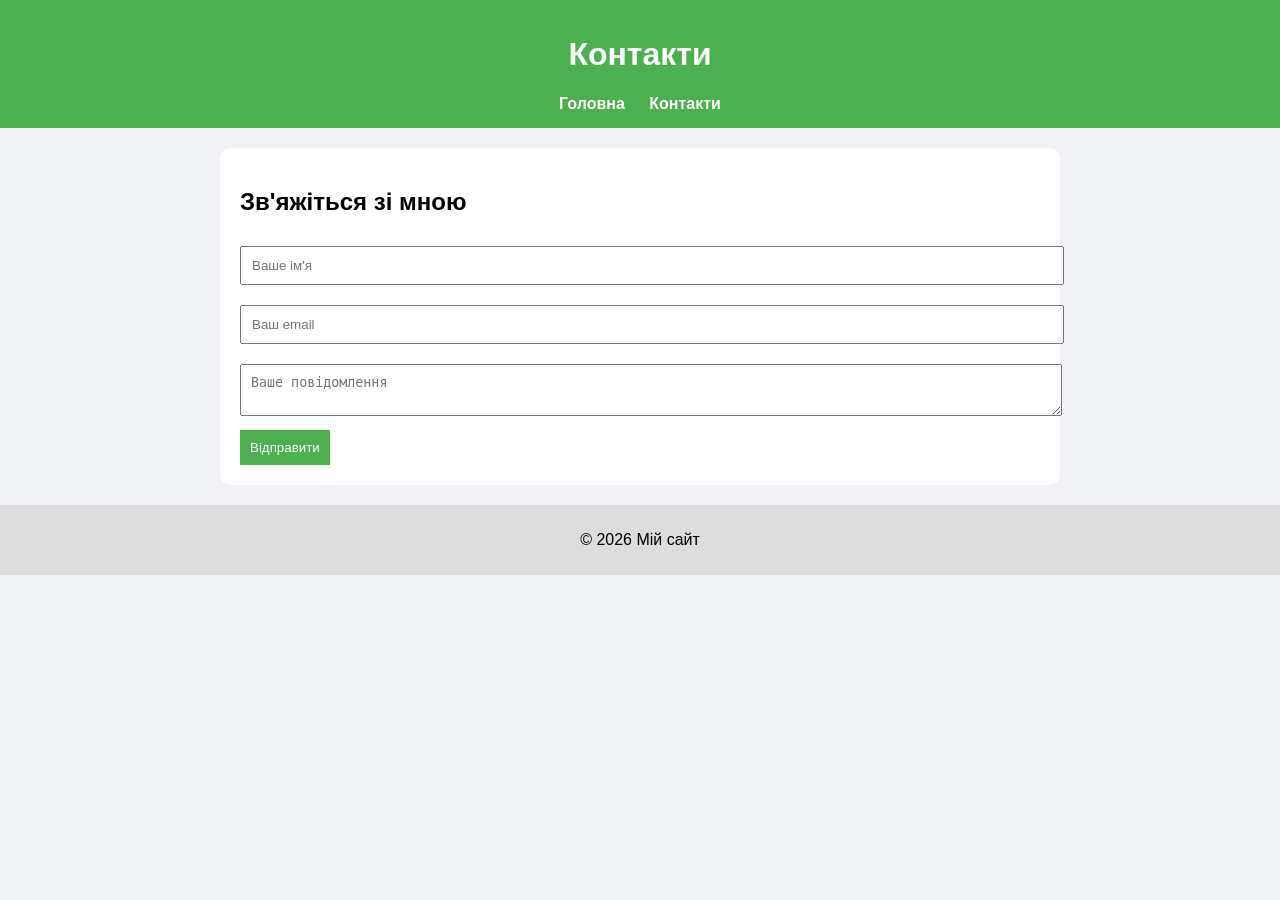
==== contacts.html @ f713cc2e "Add files via upload" ====
<!DOCTYPE html>
<html lang="uk">
<head>
    <meta charset="UTF-8">
    <title>Контакти</title>
    <link rel="stylesheet" href="style.css">
</head>
<body>

<header>
    <h1>Контакти</h1>
    <nav>
        <a href="index.html">Головна</a>
        <a href="contacts.html">Контакти</a>
    </nav>
</header>

<section class="container">
    <h2>Зв'яжіться зі мною</h2>

    <form class="form">
        <input type="text" placeholder="Ваше ім'я">
        <input type="email" placeholder="Ваш email">
        <textarea placeholder="Ваше повідомлення"></textarea>
        <button type="submit">Відправити</button>
    </form>
</section>

<footer>
    <p>© 2026 Мій сайт</p>
</footer>

</body>
</html>
---- style.css ----
body {
    margin: 0;
    font-family: Arial, sans-serif;
    background: #f0f2f5;
}

/* ����� */
header {
    background: #4CAF50;
    color: white;
    padding: 15px;
    text-align: center;
}

nav a {
    color: white;
    margin: 0 10px;
    text-decoration: none;
    font-weight: bold;
}

/* ������� */
.container {
    max-width: 800px;
    margin: 20px auto;
    background: white;
    padding: 20px;
    border-radius: 10px;
}

/* ������� */
table {
    width: 100%;
    border-collapse: collapse;
}

th, td {
    border: 1px solid #ddd;
    padding: 10px;
}

th {
    background: #4CAF50;
    color: white;
}

/* ����� */
.form input,
.form textarea {
    width: 100%;
    margin: 10px 0;
    padding: 10px;
}

button {
    background: #4CAF50;
    color: white;
    border: none;
    padding: 10px;
    cursor: pointer;
}

button:hover {
    background: #45a049;
}

/* ����� */
footer {
    text-align: center;
    padding: 10px;
    background: #ddd;
    margin-top: 20px;
}
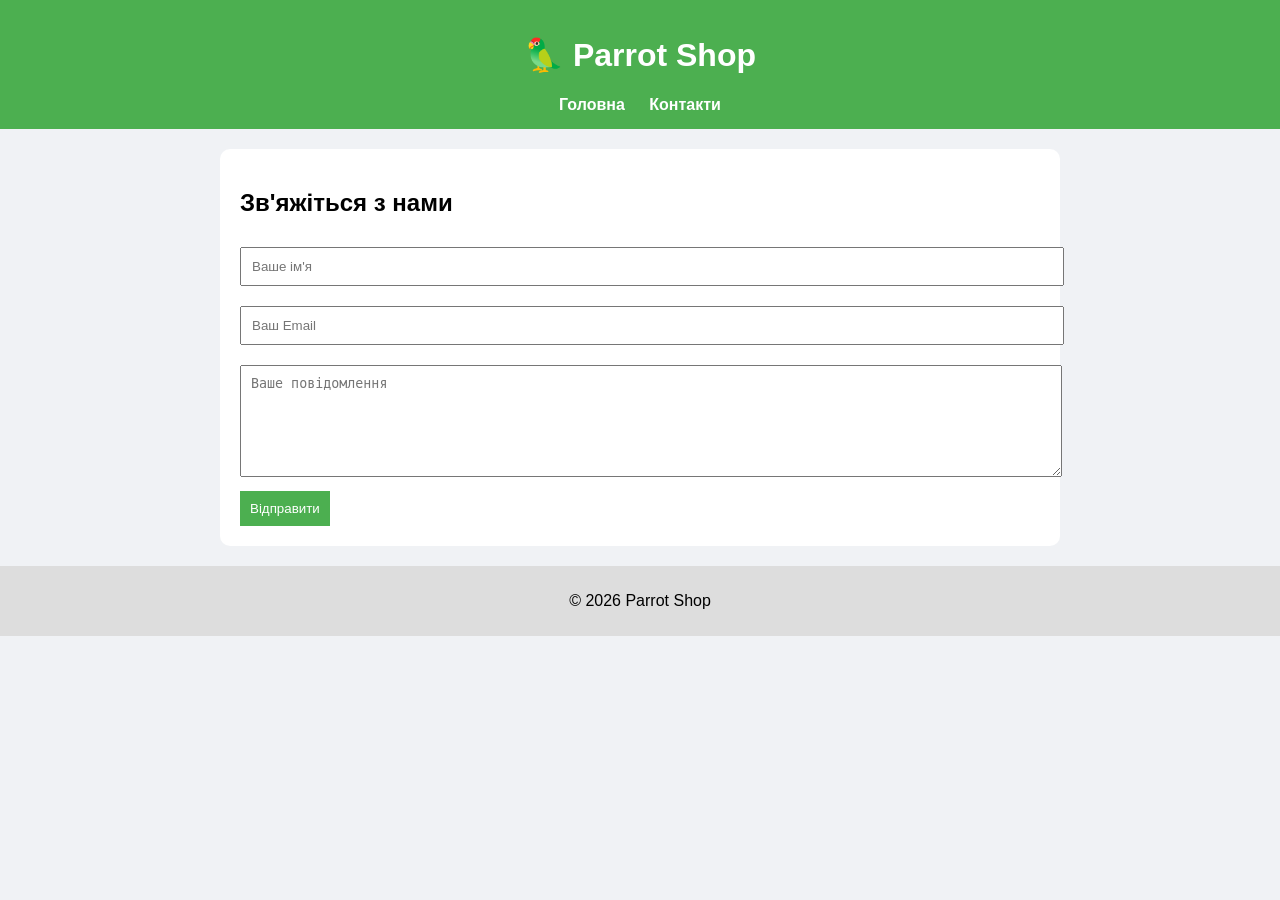
==== commit c629ccf4: "Update contacts.html" ====
--- a/contacts.html
+++ b/contacts.html
@@ -2,13 +2,15 @@
 <html lang="uk">
 <head>
     <meta charset="UTF-8">
+    <meta name="viewport" content="width=device-width, initial-scale=1.0">
     <title>Контакти</title>
     <link rel="stylesheet" href="style.css">
 </head>
 <body>
 
 <header>
-    <h1>Контакти</h1>
+    <h1>🦜 Parrot Shop</h1>
+
     <nav>
         <a href="index.html">Головна</a>
         <a href="contacts.html">Контакти</a>
@@ -16,19 +18,26 @@
 </header>
 
 <section class="container">
-    <h2>Зв'яжіться зі мною</h2>
+
+    <h2>Зв'яжіться з нами</h2>
 
     <form class="form">
+
         <input type="text" placeholder="Ваше ім'я">
-        <input type="email" placeholder="Ваш email">
-        <textarea placeholder="Ваше повідомлення"></textarea>
+
+        <input type="email" placeholder="Ваш Email">
+
+        <textarea rows="6" placeholder="Ваше повідомлення"></textarea>
+
         <button type="submit">Відправити</button>
+
     </form>
+
 </section>
 
 <footer>
-    <p>© 2026 Мій сайт</p>
+    <p>© 2026 Parrot Shop</p>
 </footer>
 
 </body>
-</html>+</html>
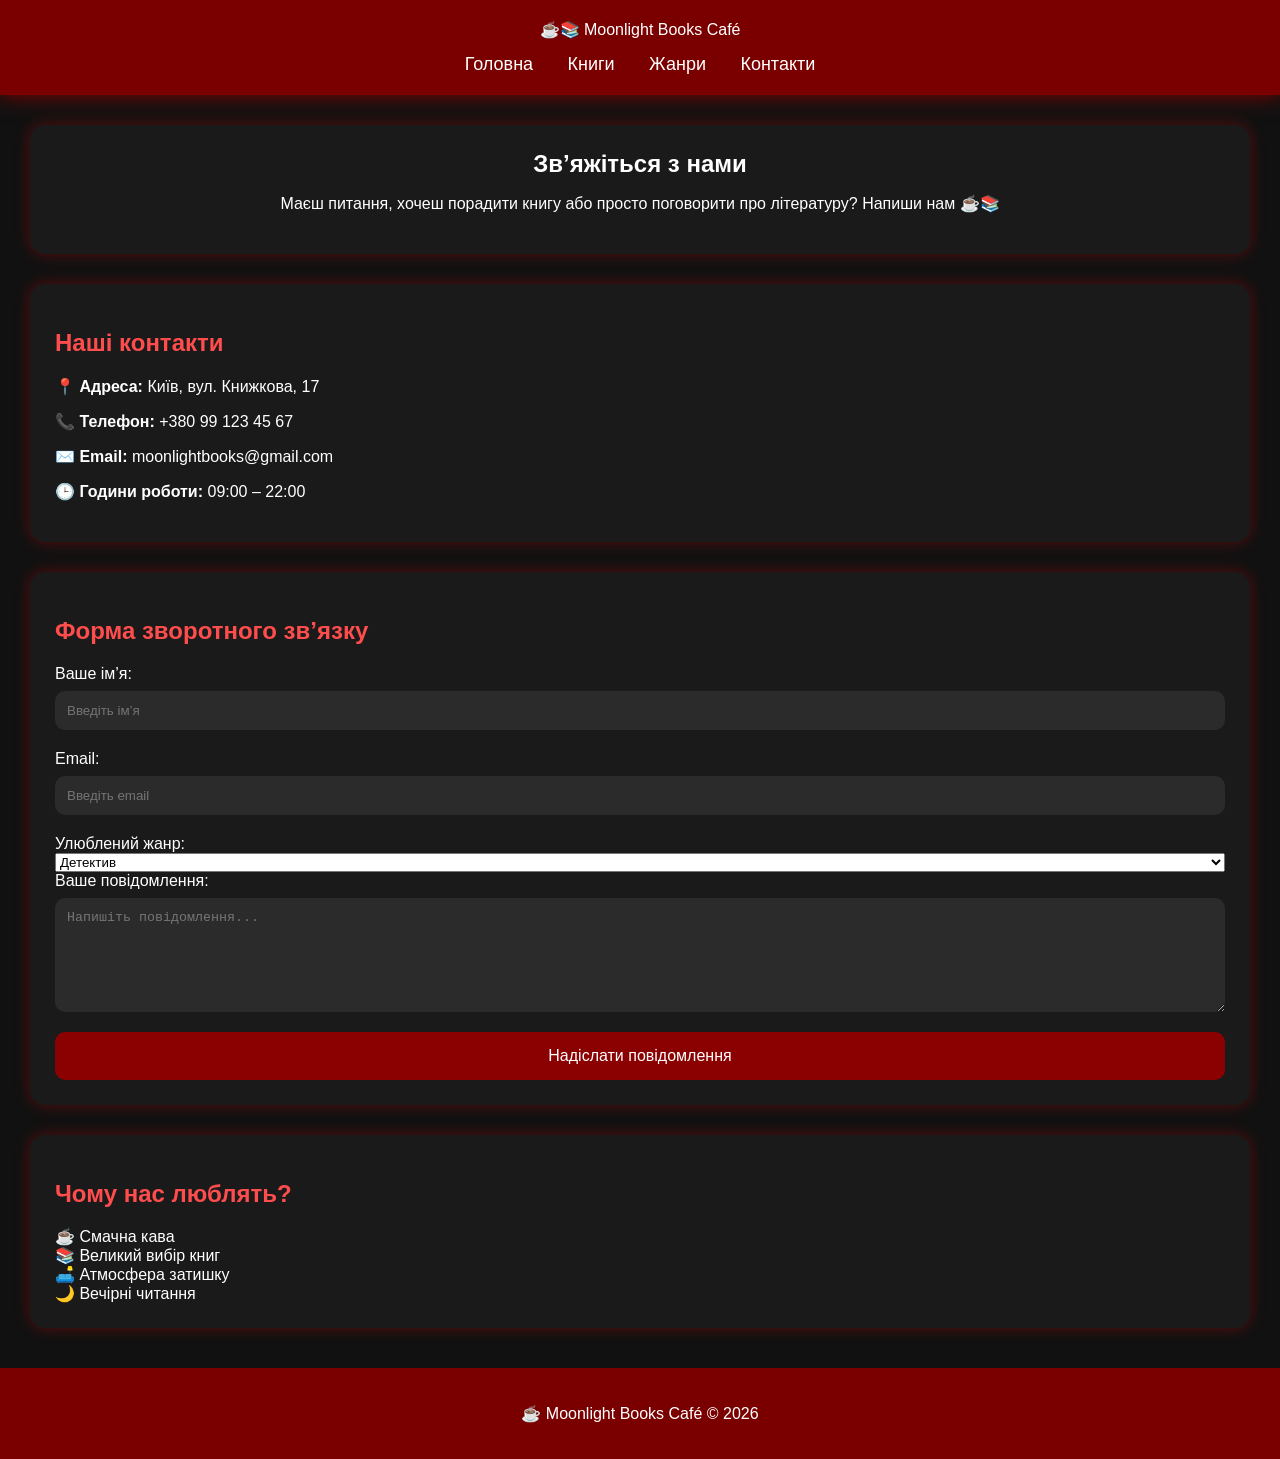
==== commit e4d61dde: "Moonlight Books Café Updated the contact page to reflect new branding and information for Moonlight " ====
--- a/contacts.html
+++ b/contacts.html
@@ -3,40 +3,92 @@
 <head>
     <meta charset="UTF-8">
     <meta name="viewport" content="width=device-width, initial-scale=1.0">
-    <title>Контакти</title>
+    <title>Контакти | Moonlight Books Café</title>
     <link rel="stylesheet" href="style.css">
 </head>
 <body>
 
 <header>
-    <h1>🦜 Parrot Shop</h1>
+    <div class="logo">
+        ☕📚 Moonlight Books Café
+    </div>
 
     <nav>
         <a href="index.html">Головна</a>
+        <a href="index.html#books">Книги</a>
+        <a href="index.html#genres">Жанри</a>
         <a href="contacts.html">Контакти</a>
     </nav>
 </header>
 
-<section class="container">
+<section class="hero">
+    <h1>Зв’яжіться з нами</h1>
 
-    <h2>Зв'яжіться з нами</h2>
+    <p>
+        Маєш питання, хочеш порадити книгу
+        або просто поговорити про літературу?
+        Напиши нам ☕📚
+    </p>
+</section>
 
-    <form class="form">
+<section>
+    <h2>Наші контакти</h2>
 
-        <input type="text" placeholder="Ваше ім'я">
+    <div class="day-card">
+        <p><strong>📍 Адреса:</strong> Київ, вул. Книжкова, 17</p>
+        <p><strong>📞 Телефон:</strong> +380 99 123 45 67</p>
+        <p><strong>✉️ Email:</strong> moonlightbooks@gmail.com</p>
+        <p><strong>🕒 Години роботи:</strong> 09:00 – 22:00</p>
+    </div>
+</section>
 
-        <input type="email" placeholder="Ваш Email">
+<section>
+    <h2>Форма зворотного зв’язку</h2>
 
-        <textarea rows="6" placeholder="Ваше повідомлення"></textarea>
+    <div class="day-card">
+        <form>
 
-        <button type="submit">Відправити</button>
+            <label>Ваше ім’я:</label>
+            <input type="text" placeholder="Введіть ім’я" required>
 
-    </form>
+            <label>Email:</label>
+            <input type="email" placeholder="Введіть email" required>
 
+            <label>Улюблений жанр:</label>
+            <select>
+                <option>Детектив</option>
+                <option>Фентезі</option>
+                <option>Романтика</option>
+                <option>Фантастика</option>
+                <option>Жахи</option>
+                <option>Класика</option>
+            </select>
+
+            <label>Ваше повідомлення:</label>
+            <textarea rows="6"
+            placeholder="Напишіть повідомлення..."></textarea>
+
+            <button type="submit">
+                Надіслати повідомлення
+            </button>
+
+        </form>
+    </div>
+</section>
+
+<section>
+    <h2>Чому нас люблять?</h2>
+
+    <div class="genres">
+        <div class="genre">☕ Смачна кава</div>
+        <div class="genre">📚 Великий вибір книг</div>
+        <div class="genre">🛋️ Атмосфера затишку</div>
+        <div class="genre">🌙 Вечірні читання</div>
+    </div>
 </section>
 
 <footer>
-    <p>© 2026 Parrot Shop</p>
+    <p>☕ Moonlight Books Café © 2026</p>
 </footer>
 
 </body>
--- a/style.css
+++ b/style.css
@@ -1,73 +1,109 @@
 body {
     margin: 0;
     font-family: Arial, sans-serif;
-    background: #f0f2f5;
+    background-color: #111;
+    color: white;
 }
 
-/* ����� */
 header {
-    background: #4CAF50;
+    background: #7a0000;
+    padding: 20px;
+    text-align: center;
+    box-shadow: 0 0 20px darkred;
+}
+
+h1 {
+    margin: 0;
     color: white;
-    padding: 15px;
-    text-align: center;
+}
+
+nav {
+    margin-top: 15px;
 }
 
 nav a {
     color: white;
-    margin: 0 10px;
     text-decoration: none;
-    font-weight: bold;
+    margin: 15px;
+    font-size: 18px;
+    transition: 0.3s;
 }
 
-/* ������� */
-.container {
-    max-width: 800px;
-    margin: 20px auto;
-    background: white;
-    padding: 20px;
-    border-radius: 10px;
+nav a:hover {
+    color: #ff4d4d;
 }
 
-/* ������� */
+section {
+    background: #1a1a1a;
+    margin: 30px;
+    padding: 25px;
+    border-radius: 15px;
+    box-shadow: 0 0 15px rgba(255, 0, 0, 0.3);
+}
+
+.hero {
+    text-align: center;
+}
+
+h2 {
+    color: #ff4d4d;
+}
+
+ul, ol {
+    line-height: 2;
+}
+
 table {
     width: 100%;
     border-collapse: collapse;
-}
-
-th, td {
-    border: 1px solid #ddd;
-    padding: 10px;
+    background: #222;
 }
 
 th {
-    background: #4CAF50;
+    background: #8b0000;
+    color: white;
+    padding: 12px;
+}
+
+td {
+    padding: 12px;
+    border: 1px solid #555;
+}
+
+form {
+    display: flex;
+    flex-direction: column;
+}
+
+input,
+textarea {
+    margin-top: 8px;
+    margin-bottom: 20px;
+    padding: 12px;
+    border: none;
+    border-radius: 10px;
+    background: #2b2b2b;
     color: white;
 }
 
-/* ����� */
-.form input,
-.form textarea {
-    width: 100%;
-    margin: 10px 0;
-    padding: 10px;
-}
-
 button {
-    background: #4CAF50;
+    background: darkred;
     color: white;
     border: none;
-    padding: 10px;
+    padding: 15px;
+    border-radius: 10px;
     cursor: pointer;
+    font-size: 16px;
+    transition: 0.3s;
 }
 
 button:hover {
-    background: #45a049;
+    background: red;
 }
 
-/* ����� */
 footer {
     text-align: center;
-    padding: 10px;
-    background: #ddd;
-    margin-top: 20px;
-}+    background: #7a0000;
+    padding: 20px;
+    margin-top: 40px;
+}
